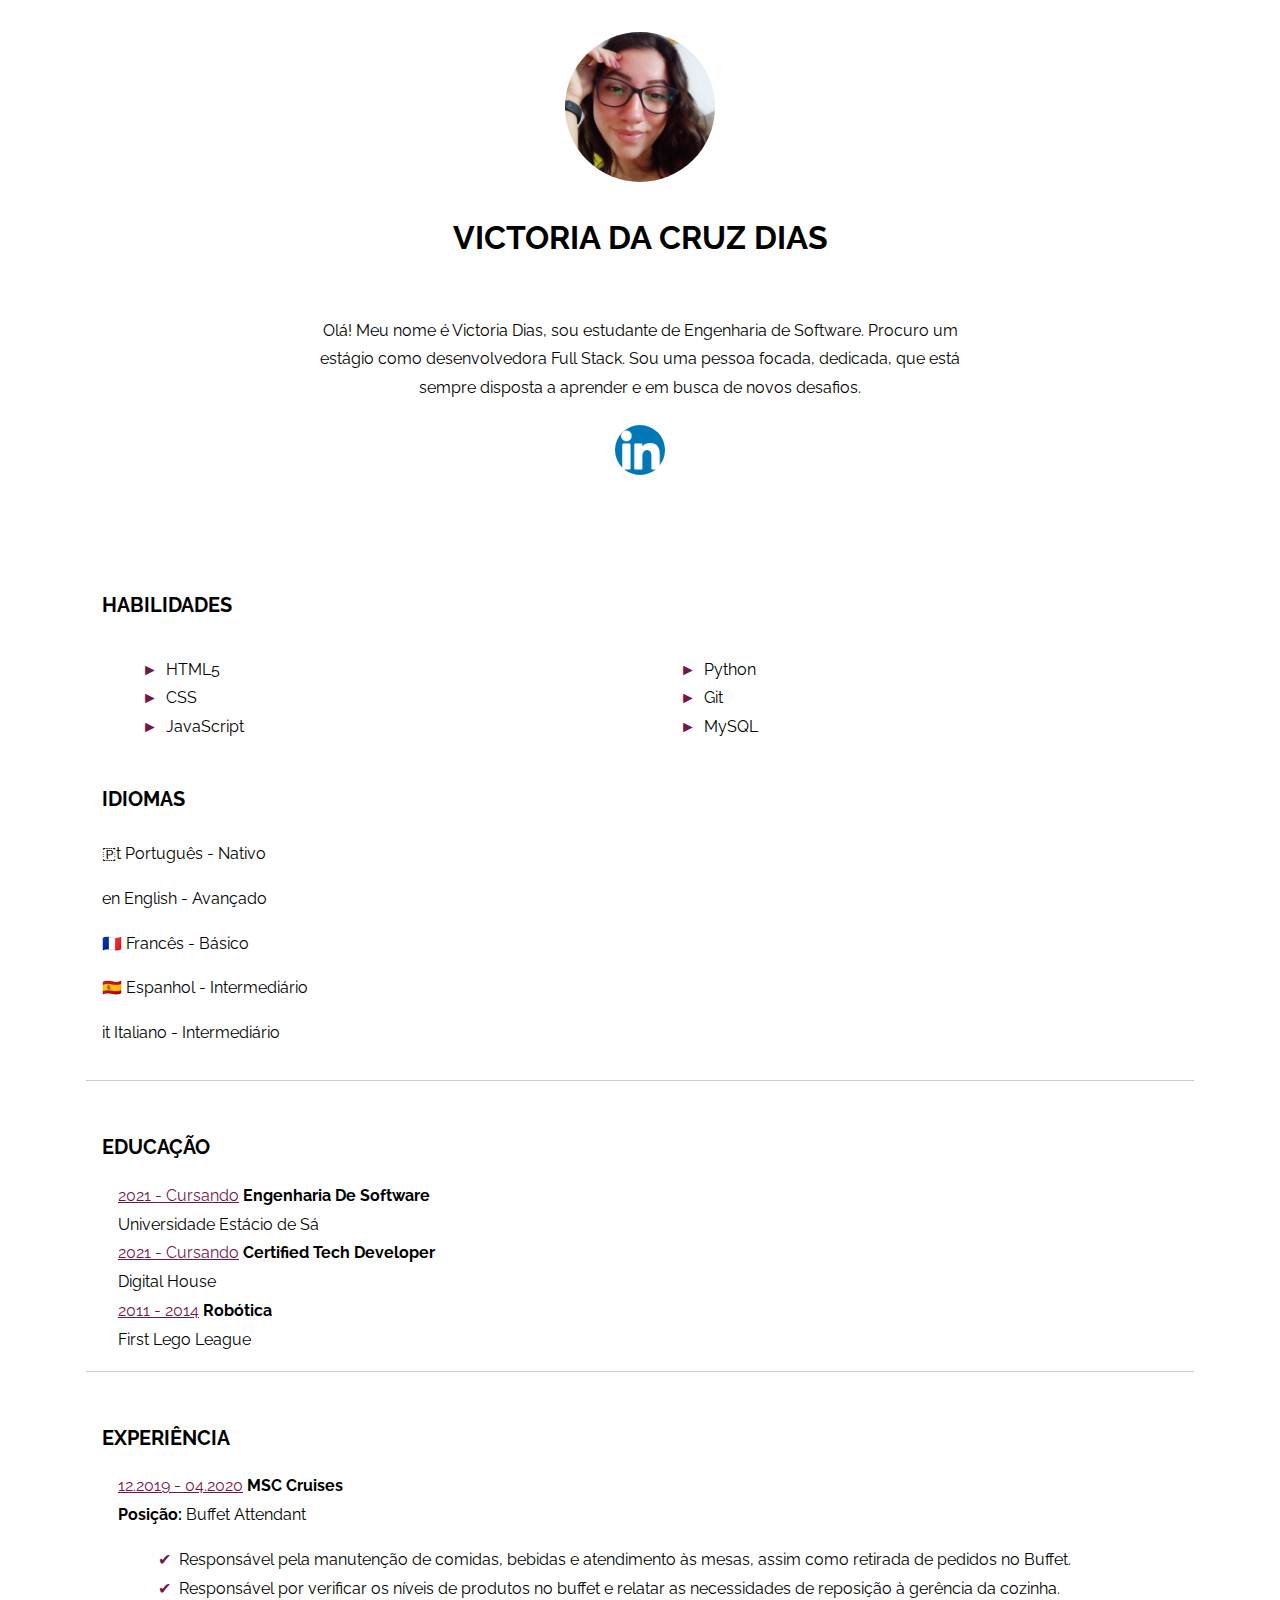
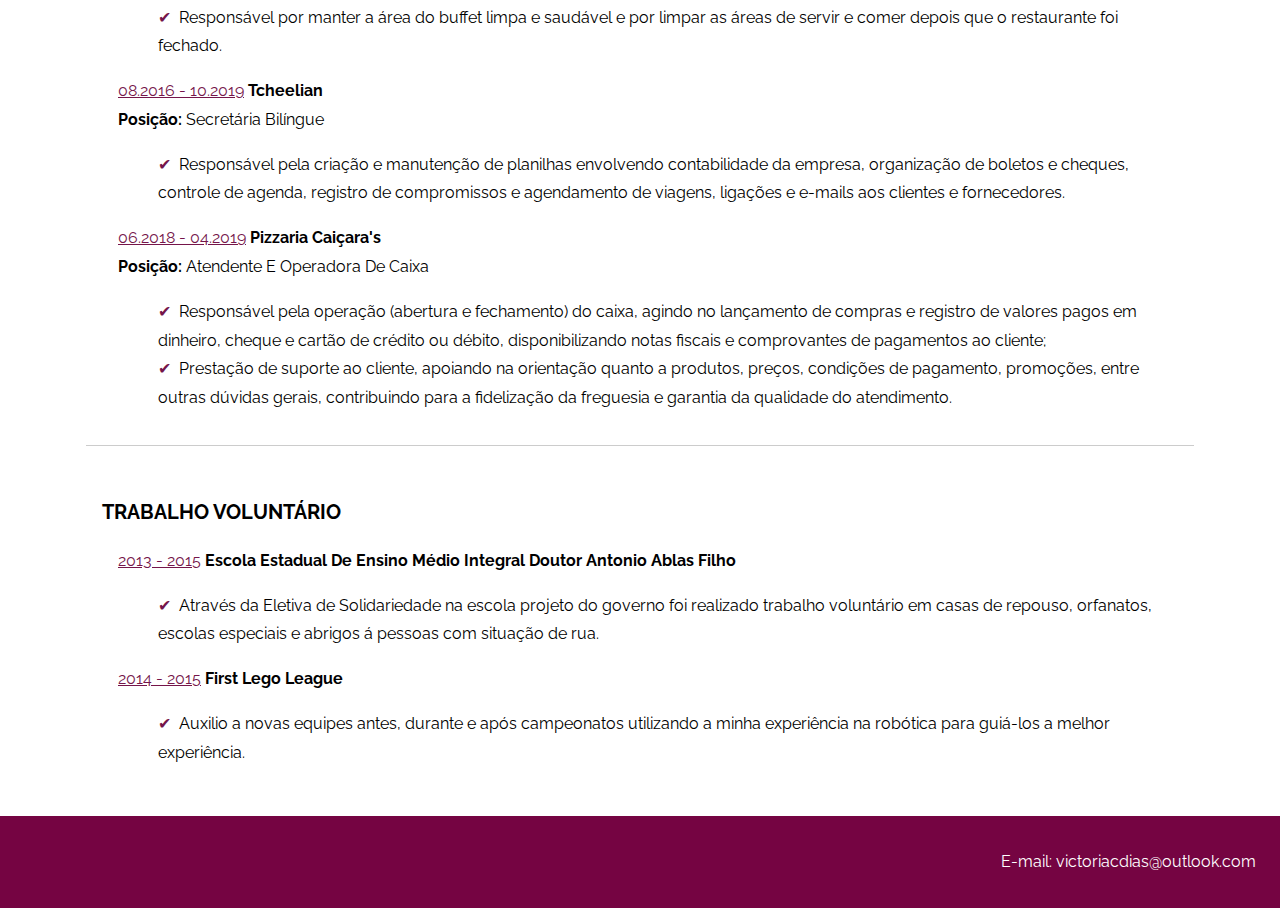
==== index.html @ 68ba6043 "Atualizando" ====
<!DOCTYPE html>
<html>
<head>
  <meta charset="UTF-8">
  <title>CV - Victoria</title>
  <link rel="icon" href="assets/favicon.ico">
  <meta name="viewport" content="width=device-width, initial-scale=1">
  <link rel="stylesheet" href="https://use.fontawesome.com/releases/v5.0.13/css/all.css" integrity="sha384-DNOHZ68U8hZfKXOrtjWvjxusGo9WQnrNx2sqG0tfsghAvtVlRW3tvkXWZh58N9jp" crossorigin="anonymous">
  <link rel="stylesheet" href="style.css">
</head>

<body>
  <header>
    <div>
      <img src="assets/eu.jpg" />
    </div>
    <h1>Victoria da Cruz Dias</h1>
    <section>
      <p>Olá! Meu nome é Victoria Dias, sou estudante de Engenharia de Software. Procuro um estágio como desenvolvedora Full Stack. Sou uma pessoa focada, dedicada, que está sempre disposta a aprender e em busca de novos desafios.</p>
      <a href="https://www.linkedin.com/in/avictoriadias/" target="_blank"><img src="assets/174857.png" class="icone">
      </a>
    </section>
  </header>
  <main>
    <section>
      <h3>Habilidades</h3>
      <div class='skills'>
        <div class='column'>
          <ul>
            <li>HTML5</li>
            <li>CSS</li>
            <li>JavaScript </li>
          </ul>
        </div>
        <div class='column'>
          <ul>
            <li>Python</li>
            <li>Git</li>
            <li>MySQL</li>
          </ul>
        </div>
        <div class='idioma'>
          <h4>IDIOMAS</h4>
          <p>🇵t Português - Nativo</p>
          <p>en English - Avançado</p>
          <p>🇫🇷 Francês - Básico</p>
          <p>🇪🇸 Espanhol - Intermediário</p>
          <p>it Italiano - Intermediário</p>
        </div>
      </div>
    </section>

    <section>
      <h3>Educação</h3>
      <article>
        <div class='school'>
          <span>2021 - cursando</span> <strong>Engenharia de Software</strong>
        </div>
        <div class="descrition">
          Universidade Estácio de Sá
        </div>
      </article>
      <article>
        <div class='school'>
          <span>2021 - cursando</span> <strong>Certified Tech Developer</strong>
        </div>
        <div>
          Digital House
        </div>
      </article>
      <article>
        <div class='school'>
          <span>2011 - 2014</span> <strong>Robótica</strong>
        </div>
        <div>
          First Lego League
        </div>
      </article>
    </section>
    <section>
      <h3>Experiência</h3>
      <article>
        <div class='job-title'>
          <span>12.2019 - 04.2020</span> <strong>MSC Cruises</strong><br> <strong>Posição:</strong> Buffet Attendant
        </div>
        <div>
          <ul class="job-description">
            <li>Responsável pela manutenção de comidas, bebidas e atendimento às mesas, assim como retirada de pedidos no Buffet.</li>
            <li>Responsável por verificar os níveis de produtos no buffet e relatar as necessidades de reposição à gerência da cozinha.</li>
            <li>Responsável por manter a área do buffet limpa e saudável e por limpar as áreas de servir e comer depois que o restaurante foi fechado. </li>
          </ul>
        </div>
      </article>
      <article>
        <div class='job-title'>
          <span>08.2016 - 10.2019</span> <strong>Tcheelian</strong><br> <strong>Posição:</strong> Secretária Bilíngue
        </div>
        <div>
          <ul class="job-description">
            <li>Responsável pela criação e manutenção de planilhas envolvendo contabilidade da empresa, organização de boletos e cheques, controle de agenda, registro de compromissos e agendamento de viagens, ligações e e-mails aos clientes e fornecedores.</li>
          </ul>
        </div>
      </article>
      <article>
        <div class='job-title'>
          <span>06.2018 - 04.2019</span> <strong>Pizzaria Caiçara's</strong><br> <strong>Posição:</strong> Atendente e Operadora de Caixa
        </div>
        <div>
          <ul class="job-description">
            <li>Responsável pela operação (abertura e fechamento) do caixa, agindo no lançamento de compras e registro de valores pagos em dinheiro, cheque e cartão de crédito ou débito, disponibilizando notas fiscais e comprovantes de pagamentos ao cliente;</li>
            <li>Prestação de suporte ao cliente, apoiando na orientação quanto a produtos, preços, condições de pagamento, promoções, entre outras dúvidas gerais, contribuindo para a fidelização da freguesia e garantia da qualidade do atendimento.</li>
          </ul>
        </div>
      </article>
    </section>
    <section>
      <h3>Trabalho Voluntário</h3>
      <article>
        <div class='job-title'>
          <span>2013 - 2015</span> <strong>Escola Estadual de Ensino Médio Integral Doutor Antonio Ablas Filho</strong><br> 
        </div>
        <div>
          <ul class="job-description">
            <li>Através da Eletiva de Solidariedade na escola projeto do governo foi realizado trabalho voluntário em casas de repouso, orfanatos, escolas especiais e abrigos á pessoas com situação de rua.</li>
          </ul>
        </div>
      </article>
      <article>
        <div class='job-title'>
          <span>2014 - 2015</span> <strong>First Lego League</strong><br> 
        </div>
        <div>
          <ul class="job-description">
            <li>Auxilio a novas equipes antes, durante e após campeonatos utilizando a minha experiência na robótica para guiá-los a melhor experiência.</li>
          </ul>
        </div>
      </article>
    </section>
  </main>
  <footer>
    <p>E-mail: victoriacdias@outlook.com</p>
  </footer>
</body>
</html>
---- style.css ----
@import url('https://fonts.googleapis.com/css?family=Raleway');

body {
  margin: 0;
  font-family: 'Raleway';
  font-size: 16px;
  line-height: 1.8em;
}

a {
  color: #75154a;
  text-decoration: none;
}

a:hover {
  opacity: 0.5;
}

article {
  padding:0 1em;
}

section{
  margin: 1em;
  padding: 1em;
  color: black;
}

header, main, footer {
  margin: 0 auto;
}

header {
  padding: 2em;
  text-align: center;
  background-image: url('./img/bg.jpg');
  background-size: cover;
  background-position: fixed;
  color: white;
}

header section {
  margin: 0 auto;
  max-width: 640px;
}

header img {
  border-radius: 50%;
  max-width: 150px;
}

h1 {
  text-transform: uppercase;
  margin: 1em 0;
  color: black;
}

h3 {
  text-transform: uppercase;
}

h3, h4 {
  font-weight: bold;
  font-size: 20px;
}

main {
  max-width: 1140px;
}

main section:not(:last-child) {
  border-bottom: 1px solid #ccc;
}

.icone {
  border: 1px solid white;
  font-size: 1.5em;
  width: 50px;
  height: 50px;
  line-height: 10px;
  margin: 5px;
  text-align: center;
}

a .fab {
  color: white;
}

.course, .skills {
  display: -ms-flexbox;
  display: flex;
  -ms-flex-wrap: wrap;
  flex-wrap: wrap;
}

.course .title {
  color: #75154a;
  -ms-flex: 0 0 33.3%;
  flex: 0 0 33.3%;
  max-width: 33%;
}

.course .descrition {
  -ms-flex: 0 0 66.6%;
  flex: 0 0 66.6%;
  max-width: 66.6%;
}

.course .descrition p {
  padding-left: 1em;
}

.skills .column {
  -ms-flex: 0 0 50%%;
  flex: 0 0 50%;
  max-width: 50%;
}

.skills .column ul, ul.job-description {
  list-style-type: none;
}

.skills .column ul > li:before {
  content: "►";
  padding-right: 0.5em;
  color: #75154a;
}

.school, .job-title {
  text-transform: capitalize;
}

.school span, .job-title span {
  color: #75154a;
  text-decoration: underline;
}

ul.job-description li:before{
  content: "✔";
  padding-right: 0.5em;
  color: #75154a;
}

footer {
 padding: 1em 1.5em;
 background: #750442;
 color: white;
 text-align: right;
}

@media only screen and (max-width: 768px) {
  .course {
    display: block;
  }

  .course .title, .course .descrition {
    max-width: 100%;
  }
}

@media only screen and (max-width: 576px) {
  .skills {
    display: block;
  }

  .skills .column {
    max-width: 100%;
  }

  footer {
    text-align: center;
  }
}
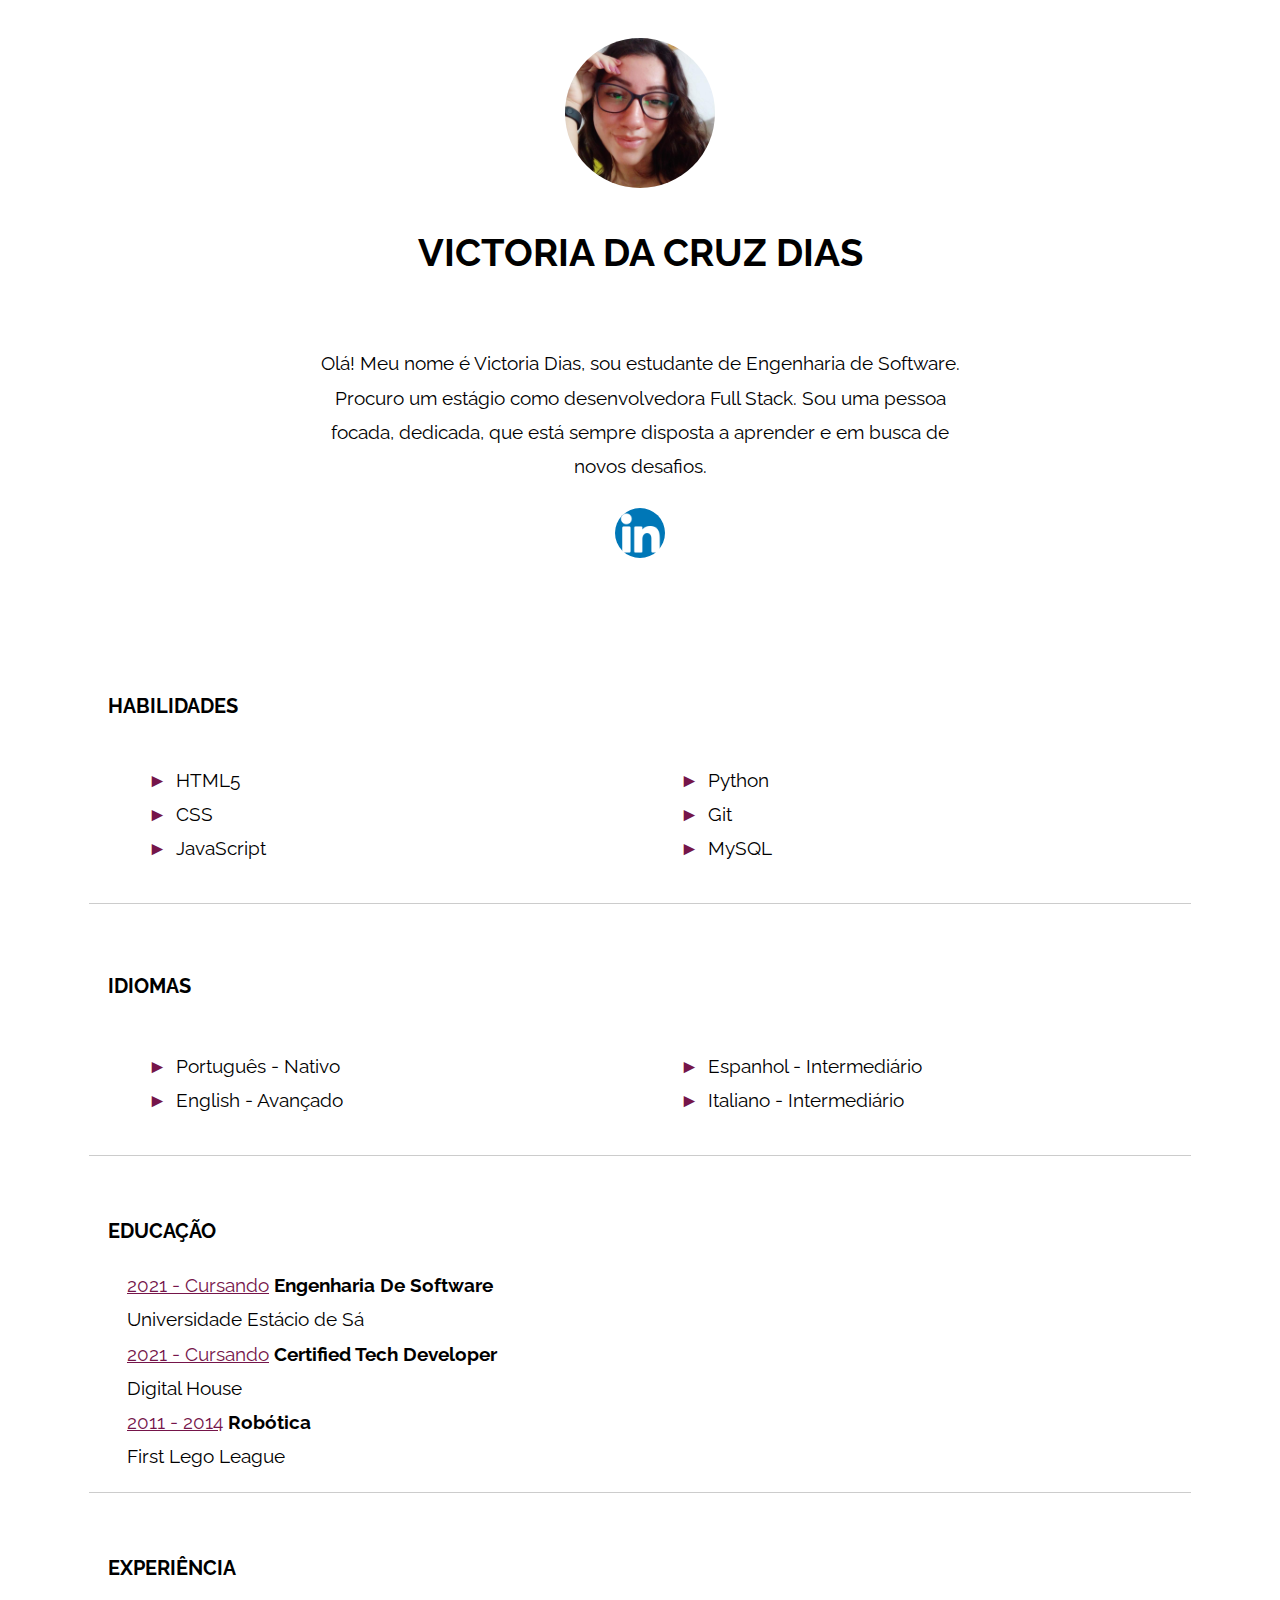
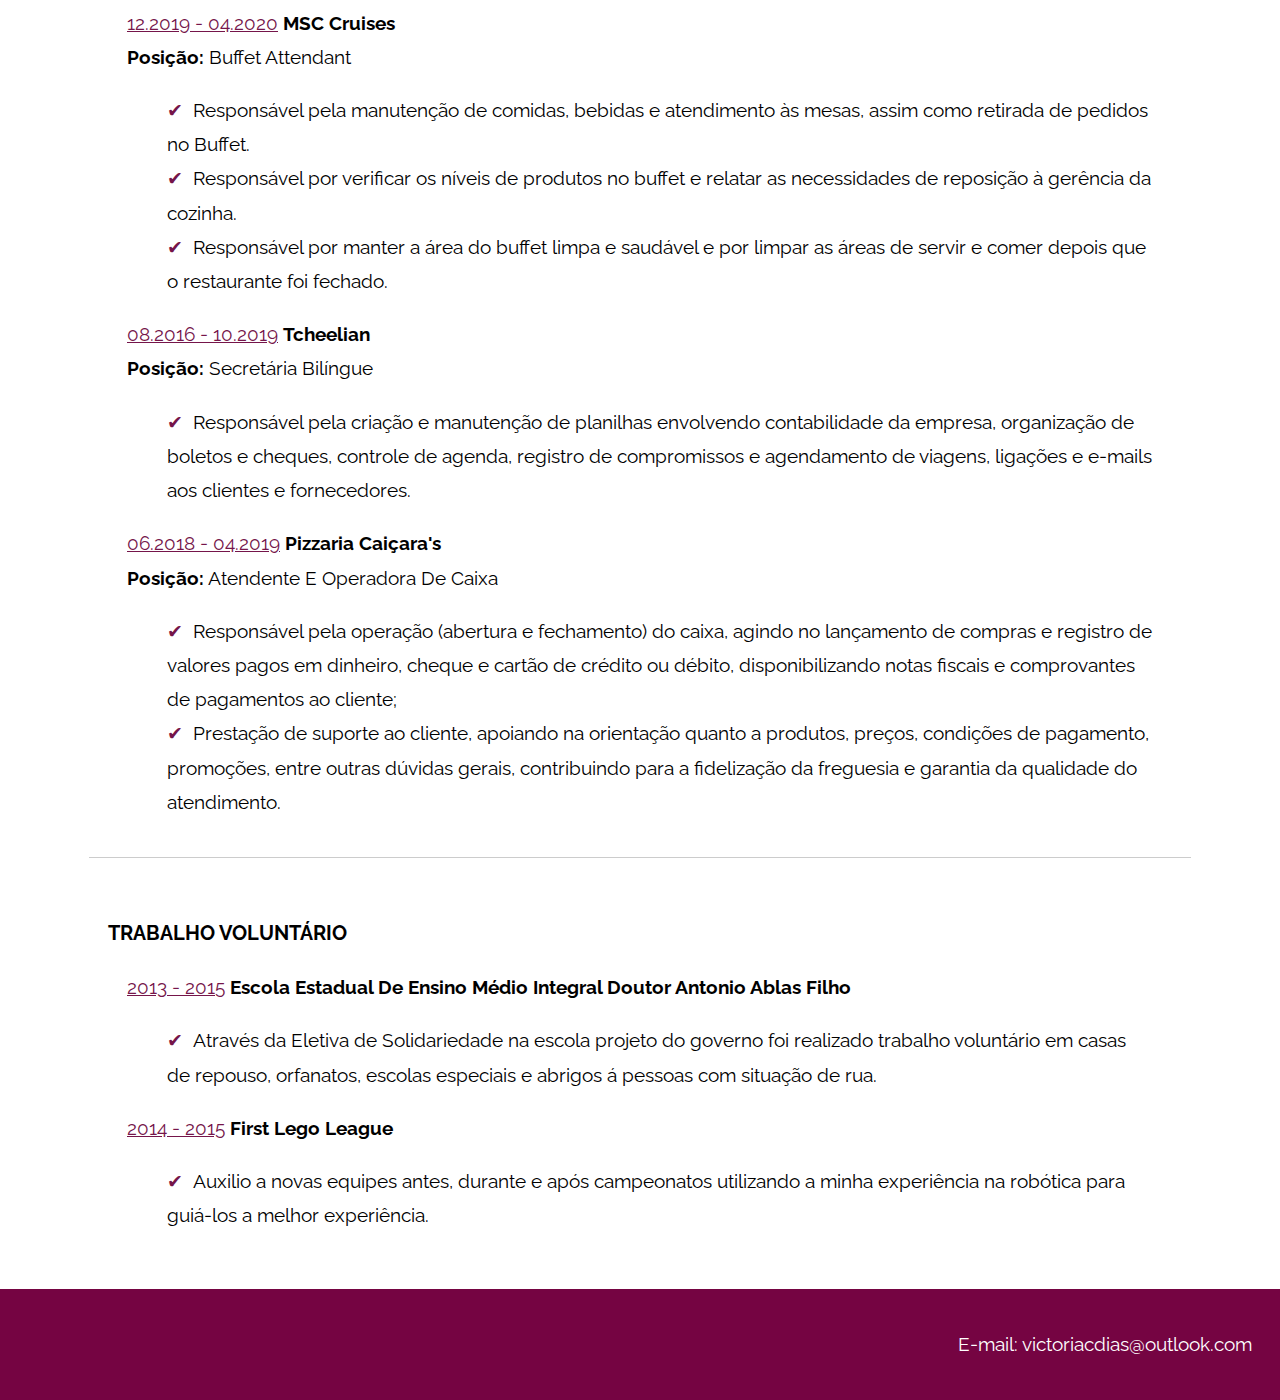
==== commit c6932177: "Updates" ====
--- a/index.html
+++ b/index.html
@@ -39,15 +39,23 @@
             <li>MySQL</li>
           </ul>
         </div>
-        <div class='idioma'>
+      </section>
+        <section>
           <h4>IDIOMAS</h4>
-          <p>🇵t Português - Nativo</p>
-          <p>en English - Avançado</p>
-          <p>🇫🇷 Francês - Básico</p>
-          <p>🇪🇸 Espanhol - Intermediário</p>
-          <p>it Italiano - Intermediário</p>
+          <div class='skills'>
+            <div class='column'>
+              <ul>
+                <li>Português - Nativo</li>
+                <li>English - Avançado</li>
+              </ul>
+            </div>
+            <div class='column'>
+              <ul>
+                <li>Espanhol - Intermediário</li>
+                <li>Italiano - Intermediário</li>
+              </ul>
+            </div>
         </div>
-      </div>
     </section>
 
     <section>
--- a/style.css
+++ b/style.css
@@ -3,9 +3,10 @@
 body {
   margin: 0;
   font-family: 'Raleway';
-  font-size: 16px;
+  font-size: 19px;
   line-height: 1.8em;
 }
+
 
 a {
   color: #75154a;
@@ -170,4 +171,4 @@
   footer {
     text-align: center;
   }
-}+}
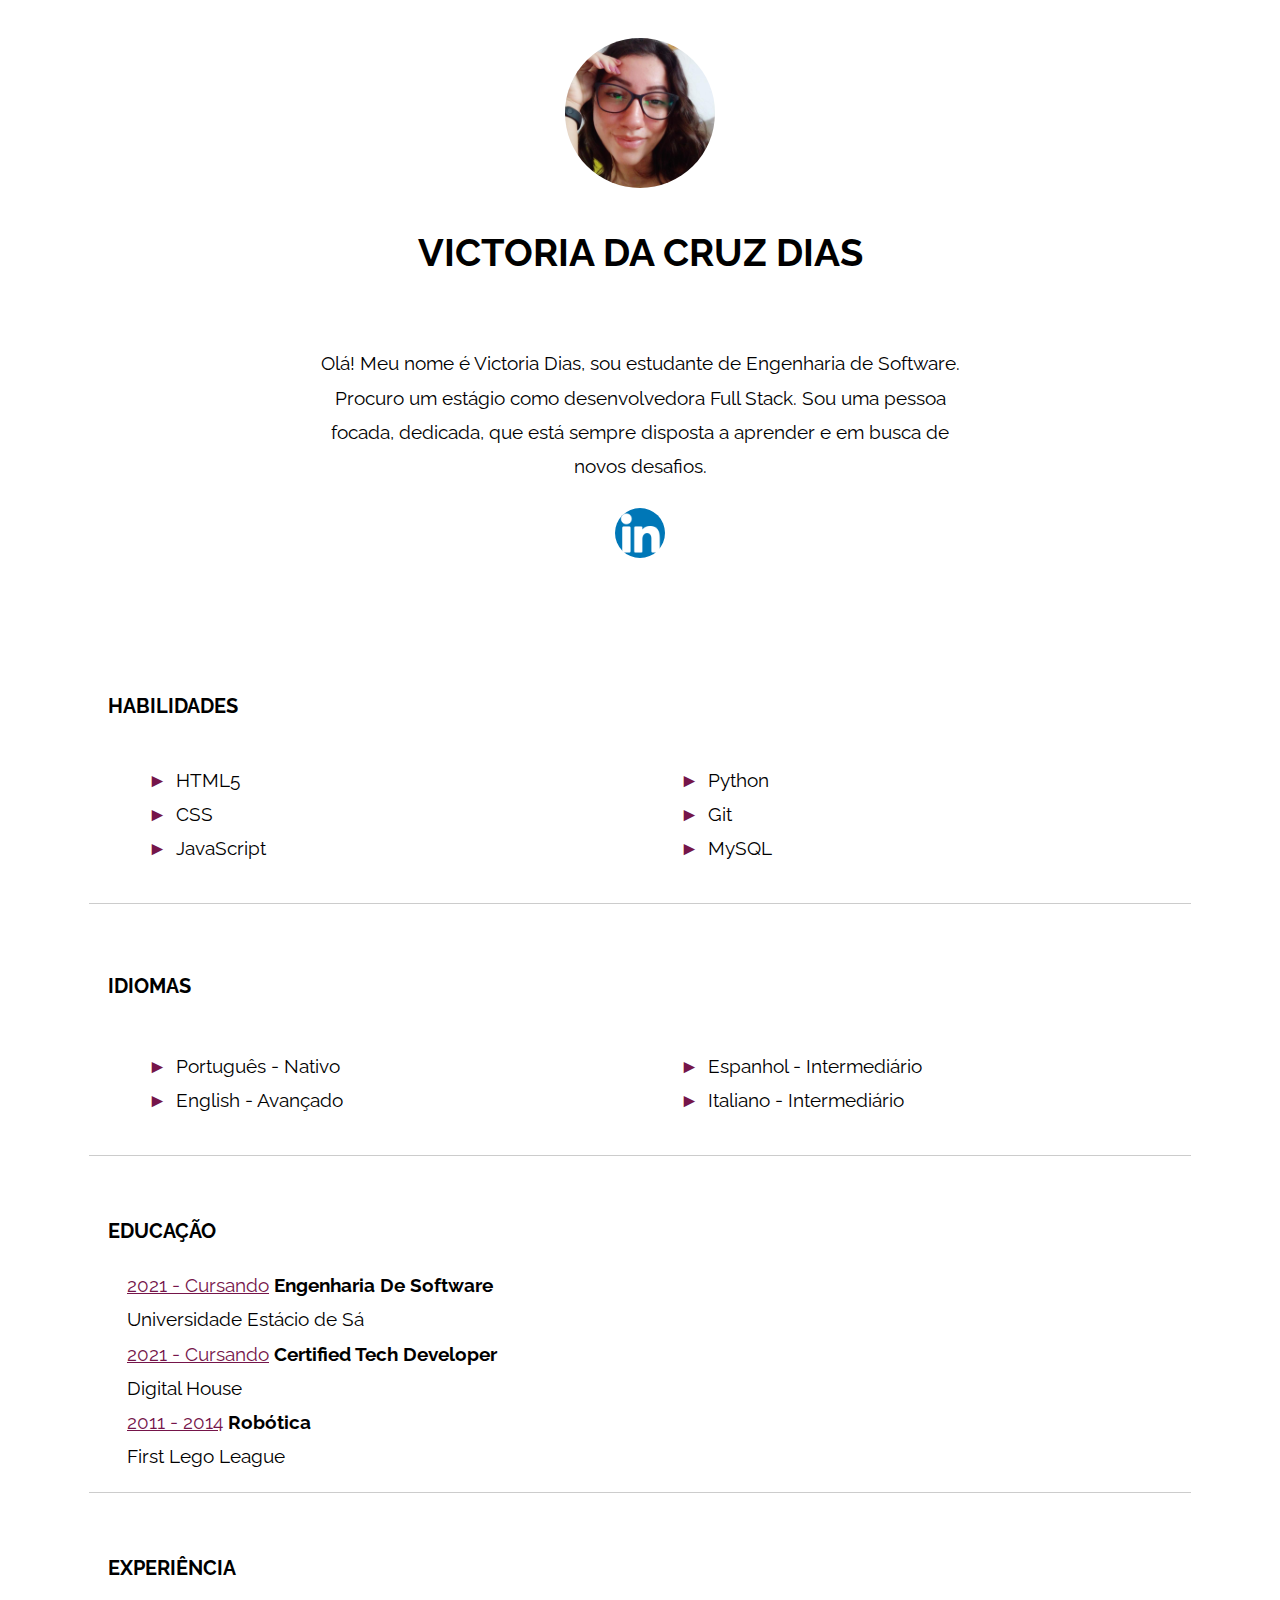
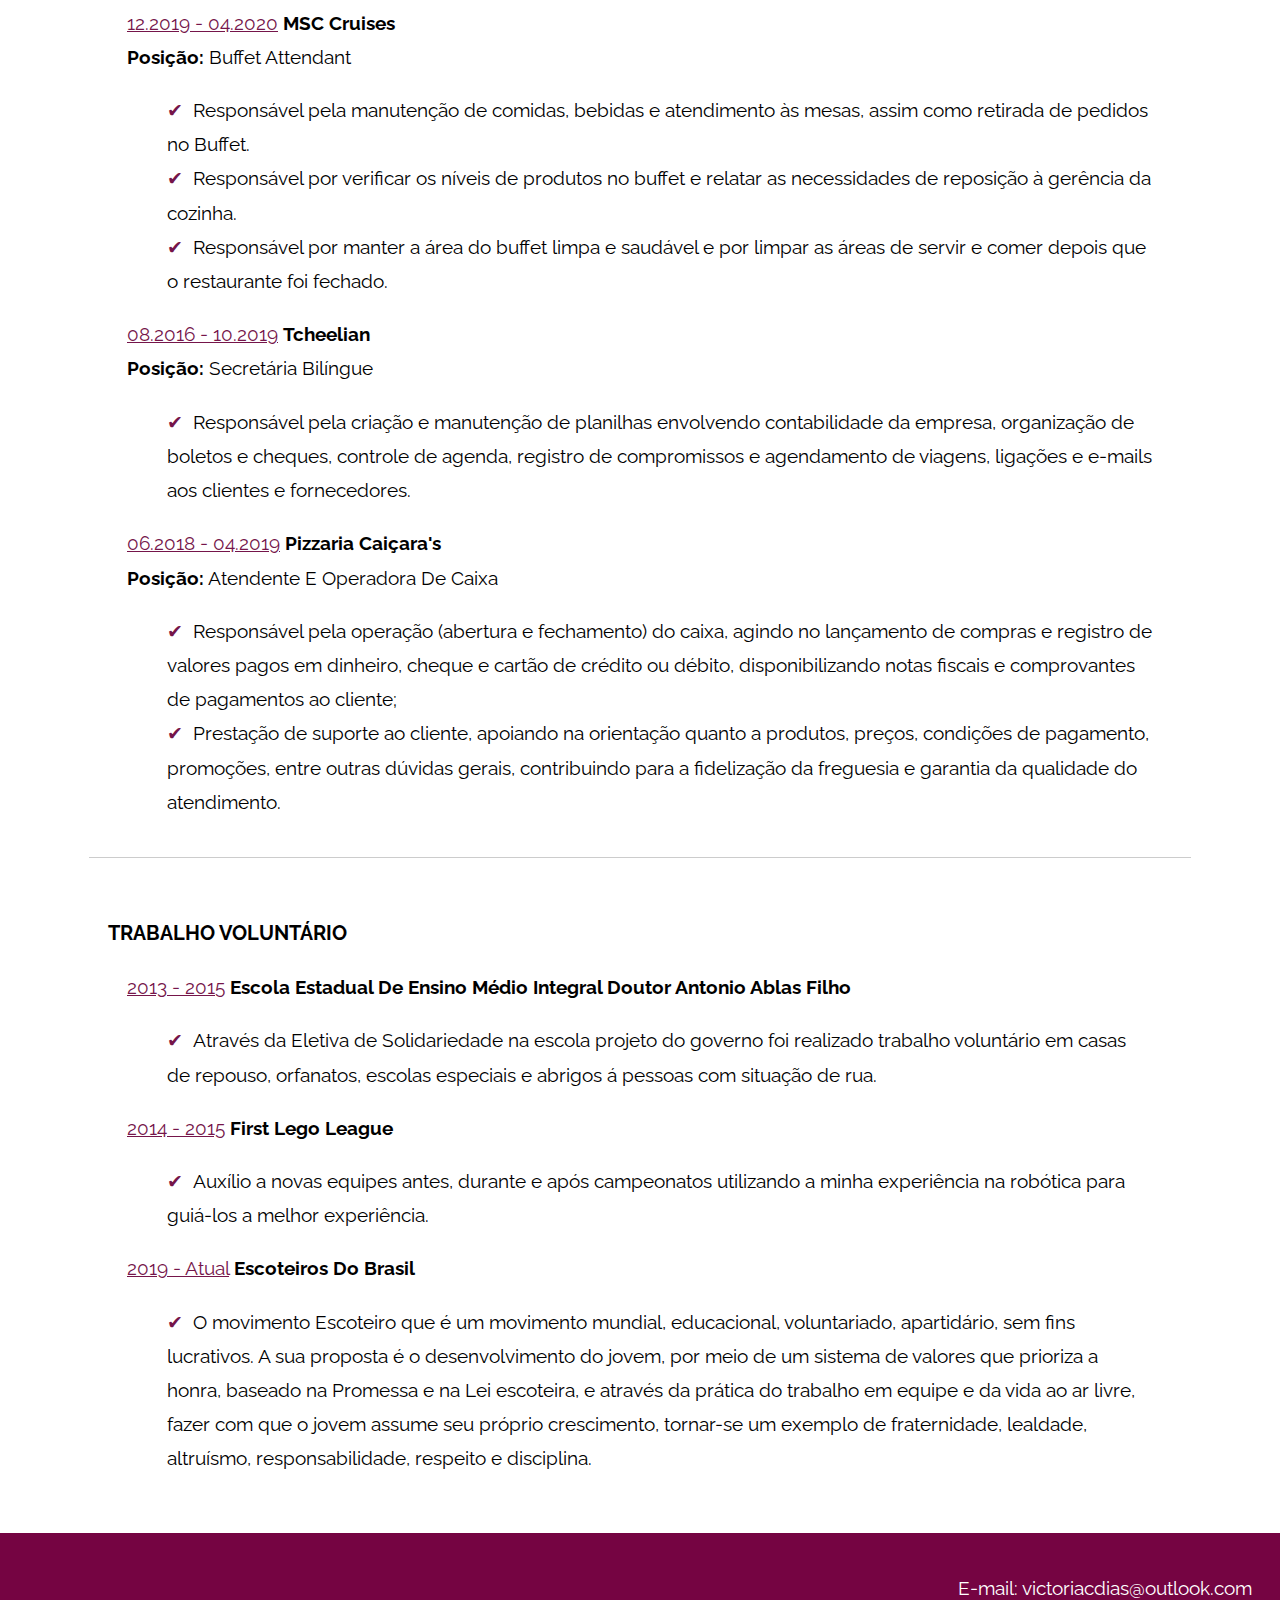
==== commit f4d533f3: "Updatesss" ====
--- a/index.html
+++ b/index.html
@@ -139,7 +139,17 @@
         </div>
         <div>
           <ul class="job-description">
-            <li>Auxilio a novas equipes antes, durante e após campeonatos utilizando a minha experiência na robótica para guiá-los a melhor experiência.</li>
+            <li>Auxílio a novas equipes antes, durante e após campeonatos utilizando a minha experiência na robótica para guiá-los a melhor experiência.</li>
+          </ul>
+        </div>
+      </article>
+      <article>
+        <div class='job-title'>
+          <span>2019 - atual</span> <strong>Escoteiros do Brasil</strong><br> 
+        </div>
+        <div>
+          <ul class="job-description">
+            <li>O movimento Escoteiro que é um movimento mundial, educacional, voluntariado, apartidário, sem fins lucrativos. A sua proposta é o desenvolvimento do jovem, por meio de um sistema de valores que prioriza a honra, baseado na Promessa e na Lei escoteira, e através da prática do trabalho em equipe e da vida ao ar livre, fazer com que o jovem assume seu próprio crescimento, tornar-se um exemplo de fraternidade, lealdade, altruísmo, responsabilidade, respeito e disciplina.</li>
           </ul>
         </div>
       </article>
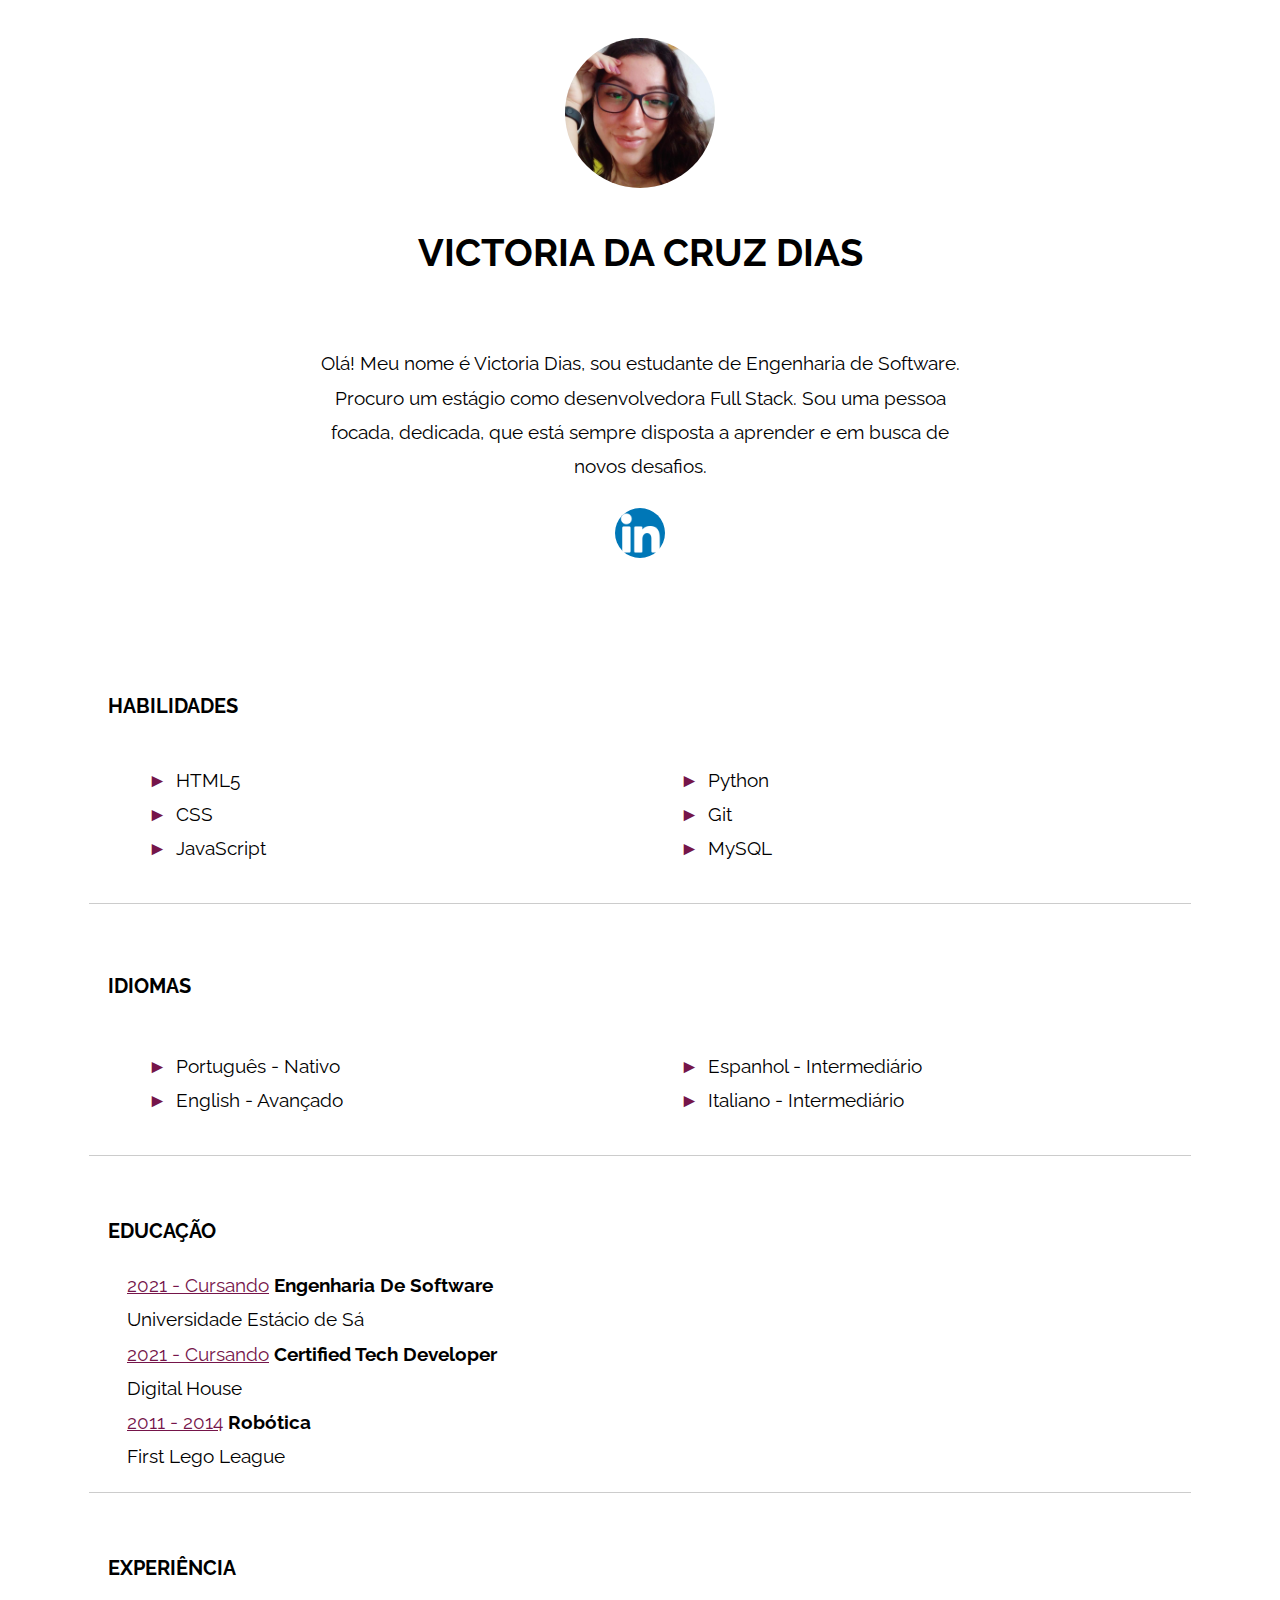
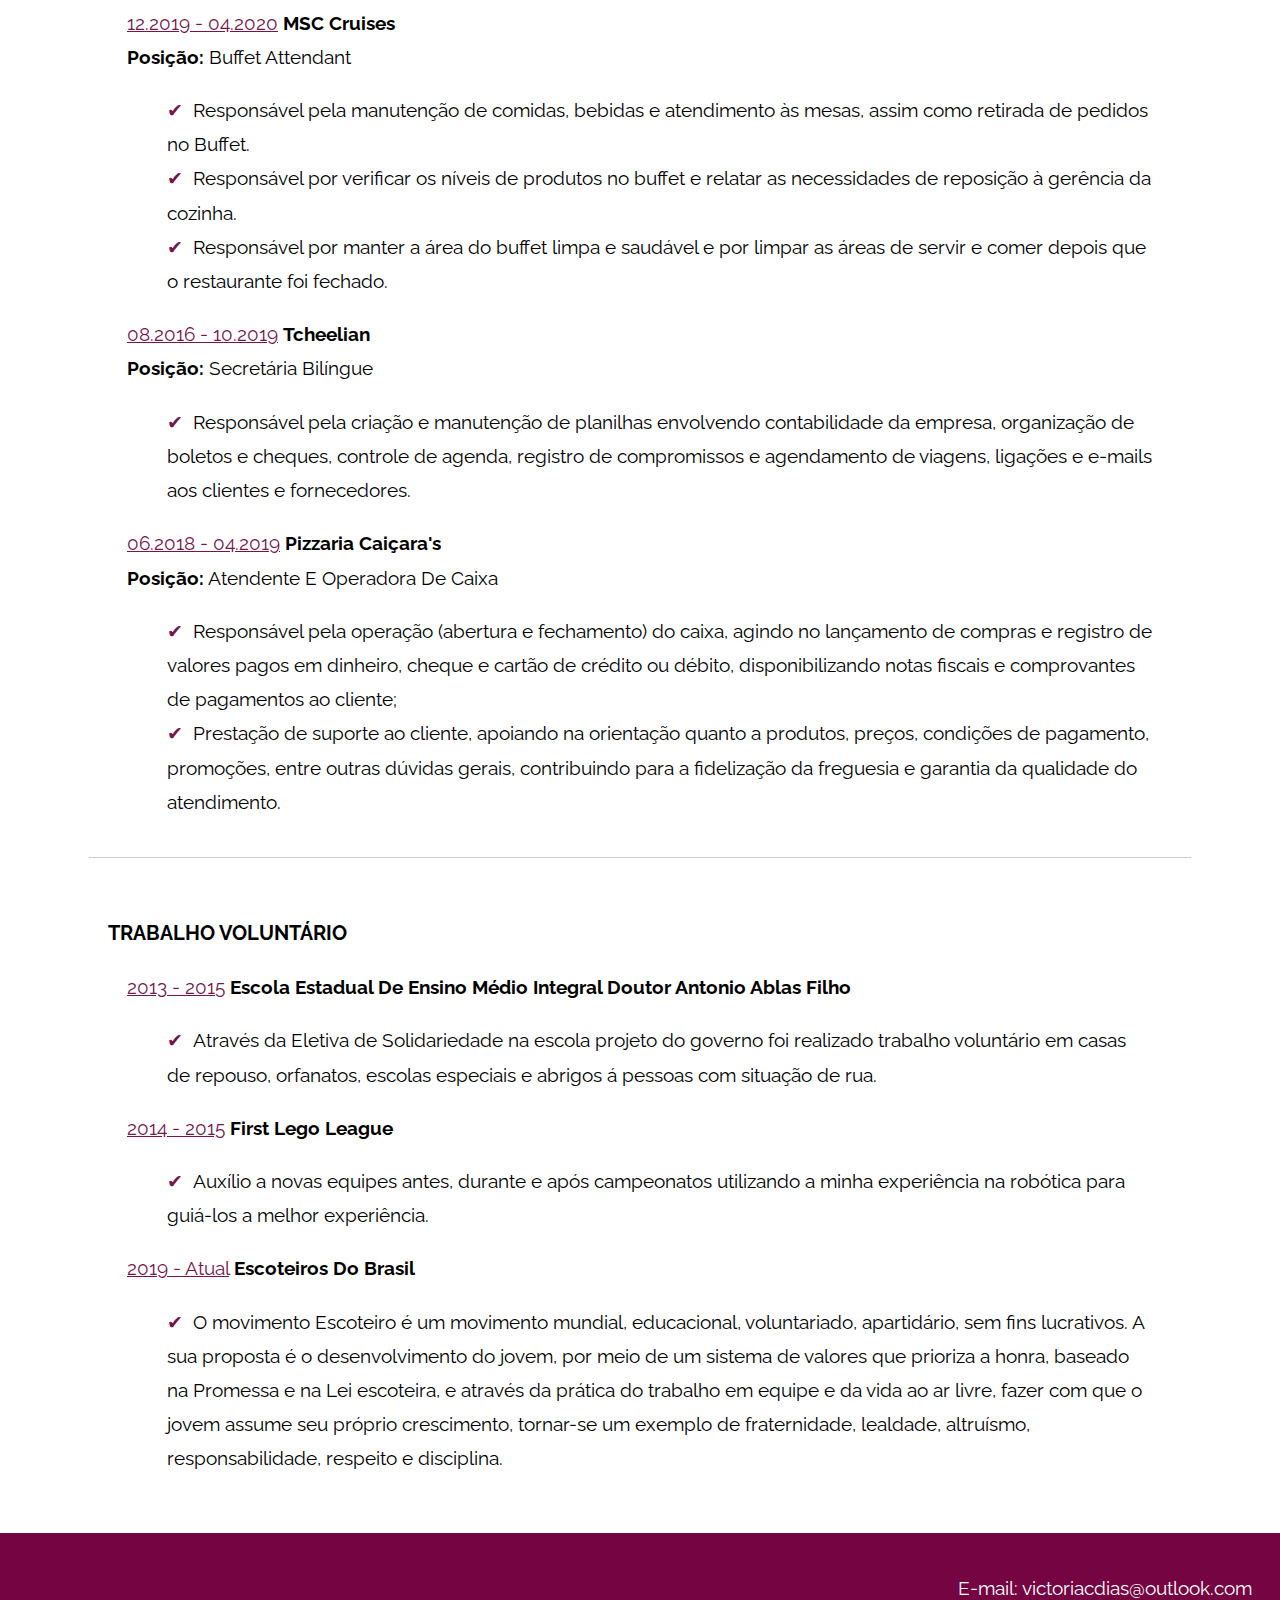
==== commit 84e780cd: "Prov" ====
--- a/index.html
+++ b/index.html
@@ -149,7 +149,7 @@
         </div>
         <div>
           <ul class="job-description">
-            <li>O movimento Escoteiro que é um movimento mundial, educacional, voluntariado, apartidário, sem fins lucrativos. A sua proposta é o desenvolvimento do jovem, por meio de um sistema de valores que prioriza a honra, baseado na Promessa e na Lei escoteira, e através da prática do trabalho em equipe e da vida ao ar livre, fazer com que o jovem assume seu próprio crescimento, tornar-se um exemplo de fraternidade, lealdade, altruísmo, responsabilidade, respeito e disciplina.</li>
+            <li>O movimento Escoteiro é um movimento mundial, educacional, voluntariado, apartidário, sem fins lucrativos. A sua proposta é o desenvolvimento do jovem, por meio de um sistema de valores que prioriza a honra, baseado na Promessa e na Lei escoteira, e através da prática do trabalho em equipe e da vida ao ar livre, fazer com que o jovem assume seu próprio crescimento, tornar-se um exemplo de fraternidade, lealdade, altruísmo, responsabilidade, respeito e disciplina.</li>
           </ul>
         </div>
       </article>
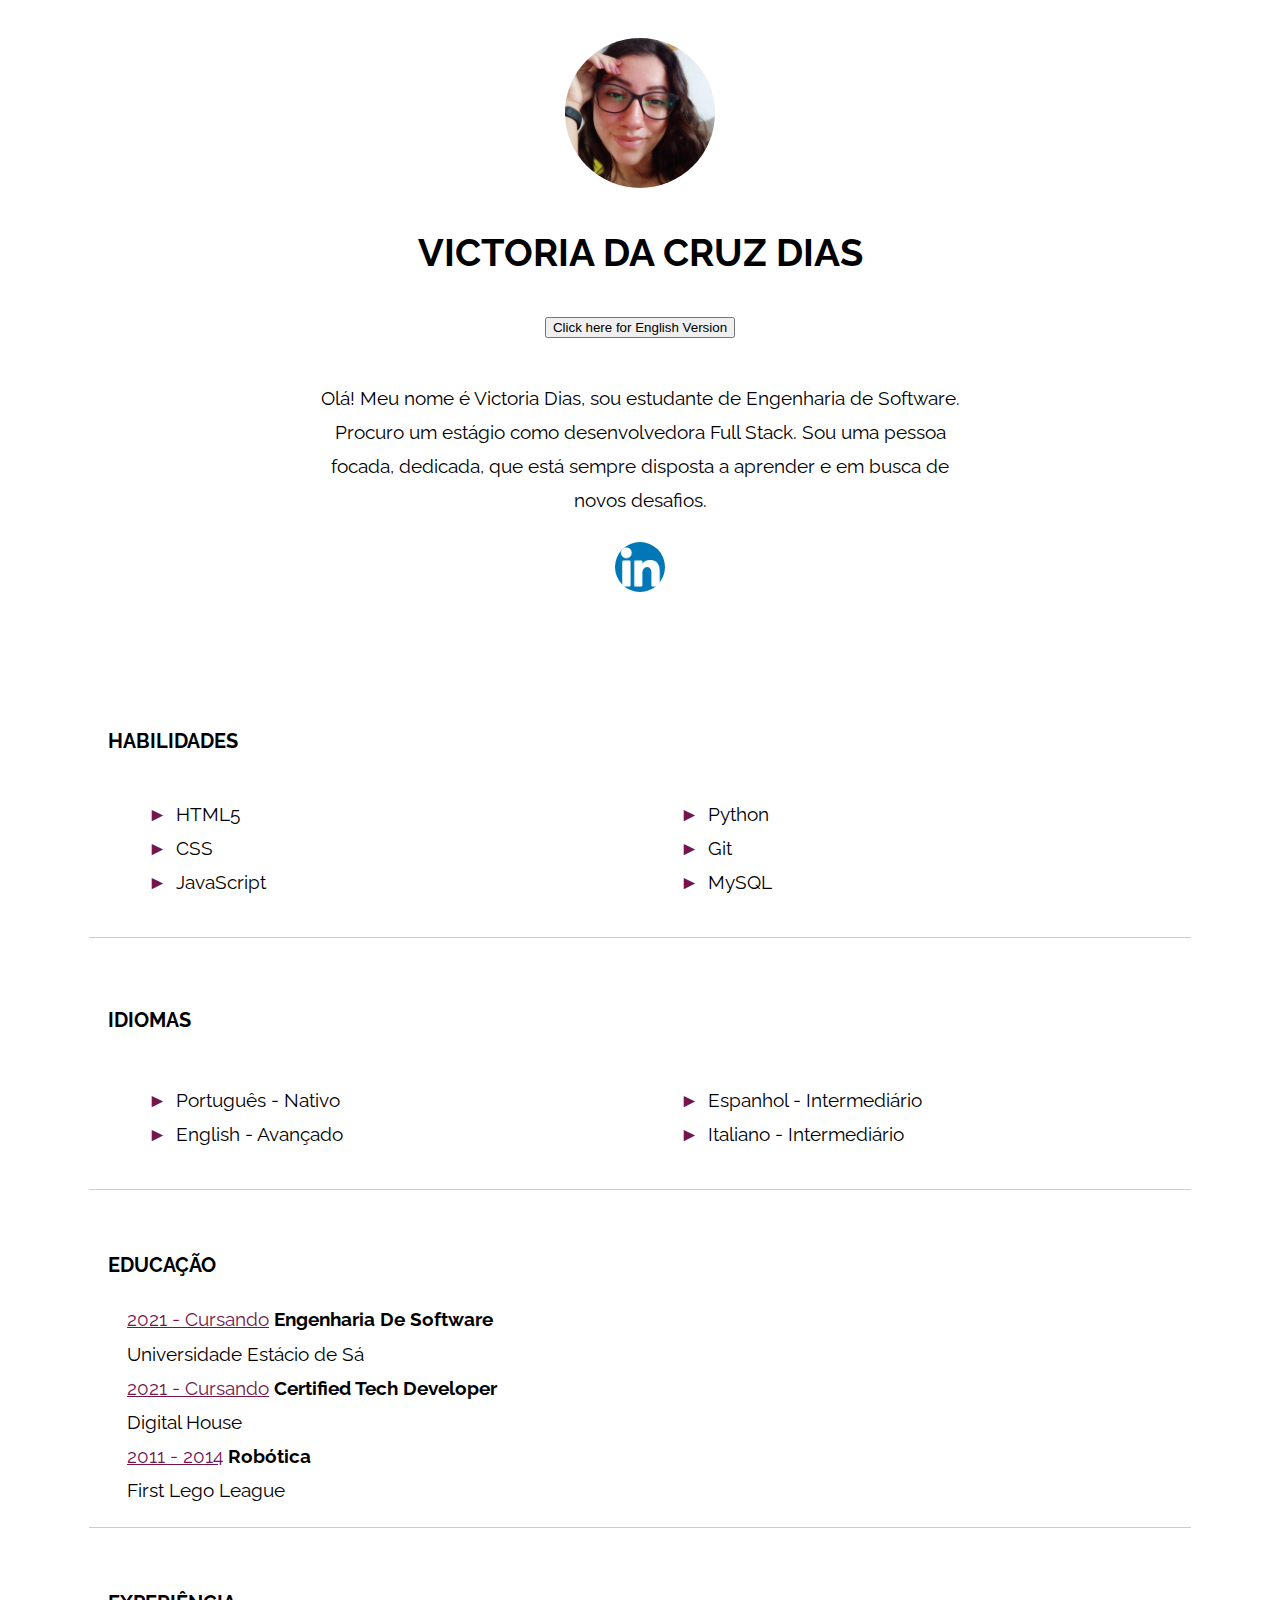
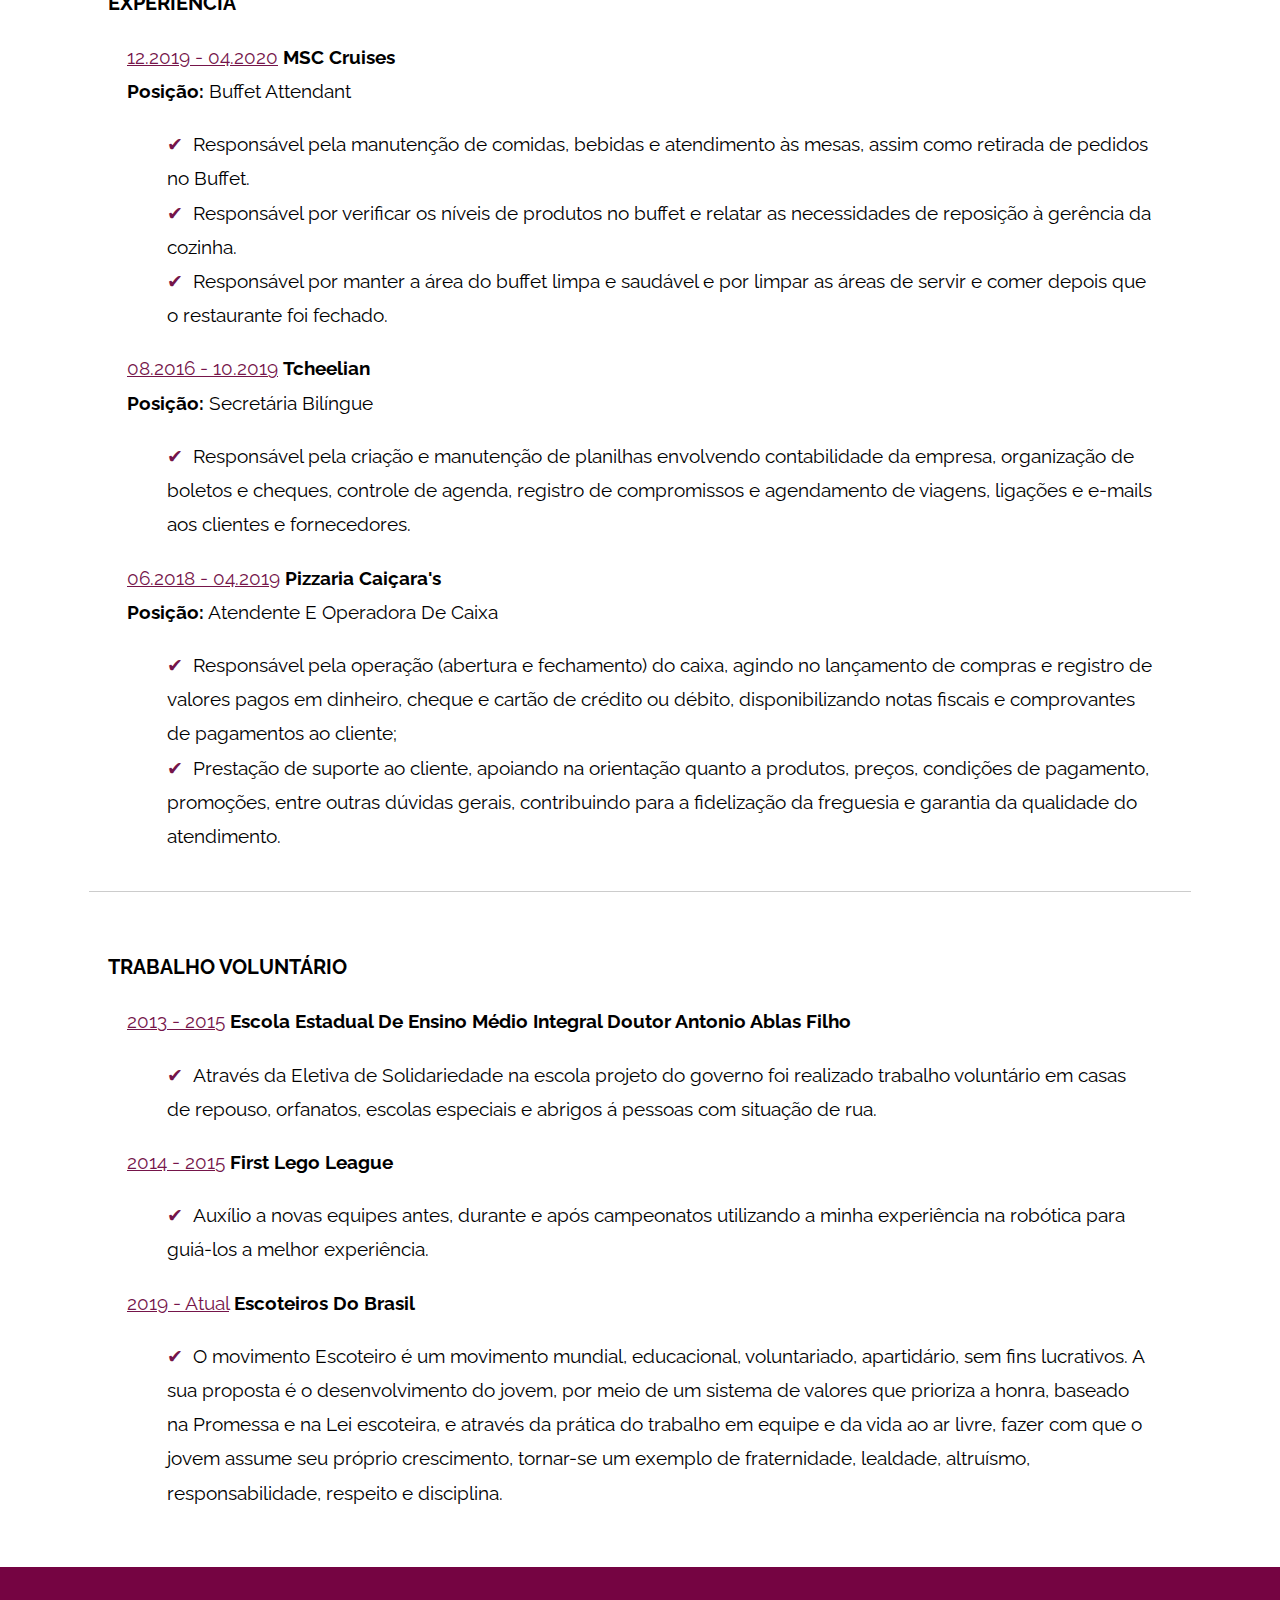
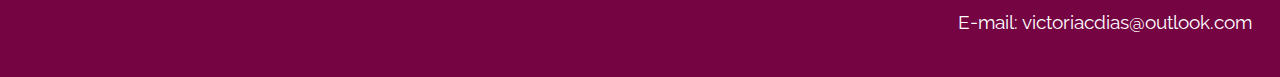
==== commit 7d46dacd: "Adicionando Versão Inglês" ====
--- a/index.html
+++ b/index.html
@@ -4,6 +4,8 @@
   <meta charset="UTF-8">
   <title>CV - Victoria</title>
   <link rel="icon" href="assets/favicon.ico">
+  <meta name="author" content="Victoria da Cruz Dias"/>
+  <meta http-equiv="content-language" content="pt-br, en-US"/>
   <meta name="viewport" content="width=device-width, initial-scale=1">
   <link rel="stylesheet" href="https://use.fontawesome.com/releases/v5.0.13/css/all.css" integrity="sha384-DNOHZ68U8hZfKXOrtjWvjxusGo9WQnrNx2sqG0tfsghAvtVlRW3tvkXWZh58N9jp" crossorigin="anonymous">
   <link rel="stylesheet" href="style.css">
@@ -14,7 +16,12 @@
     <div>
       <img src="assets/eu.jpg" />
     </div>
-    <h1>Victoria da Cruz Dias</h1>
+       <h1>Victoria da Cruz Dias</h1>
+    <form>
+        <a href="english.html">
+          <input type="button" value="Click here for English Version" class="botao">
+        </a>
+    </form>
     <section>
       <p>Olá! Meu nome é Victoria Dias, sou estudante de Engenharia de Software. Procuro um estágio como desenvolvedora Full Stack. Sou uma pessoa focada, dedicada, que está sempre disposta a aprender e em busca de novos desafios.</p>
       <a href="https://www.linkedin.com/in/avictoriadias/" target="_blank"><img src="assets/174857.png" class="icone">
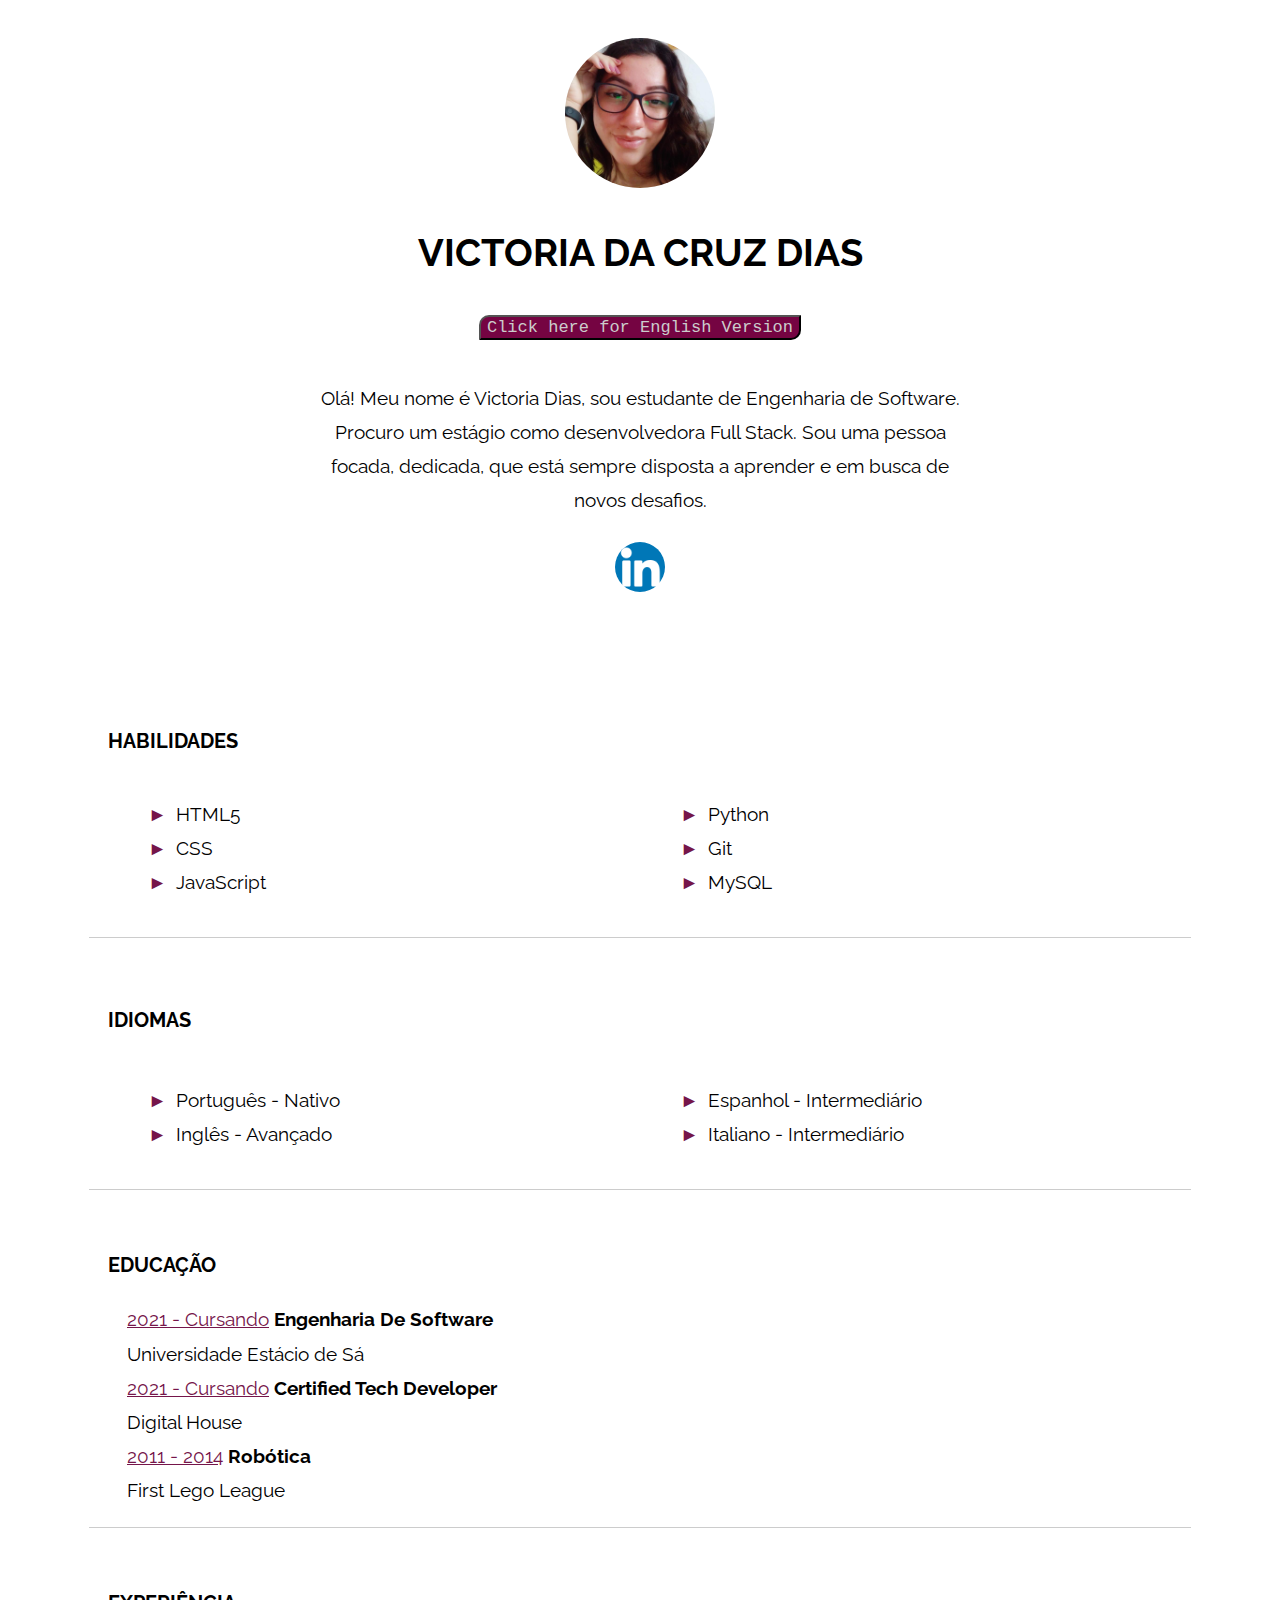
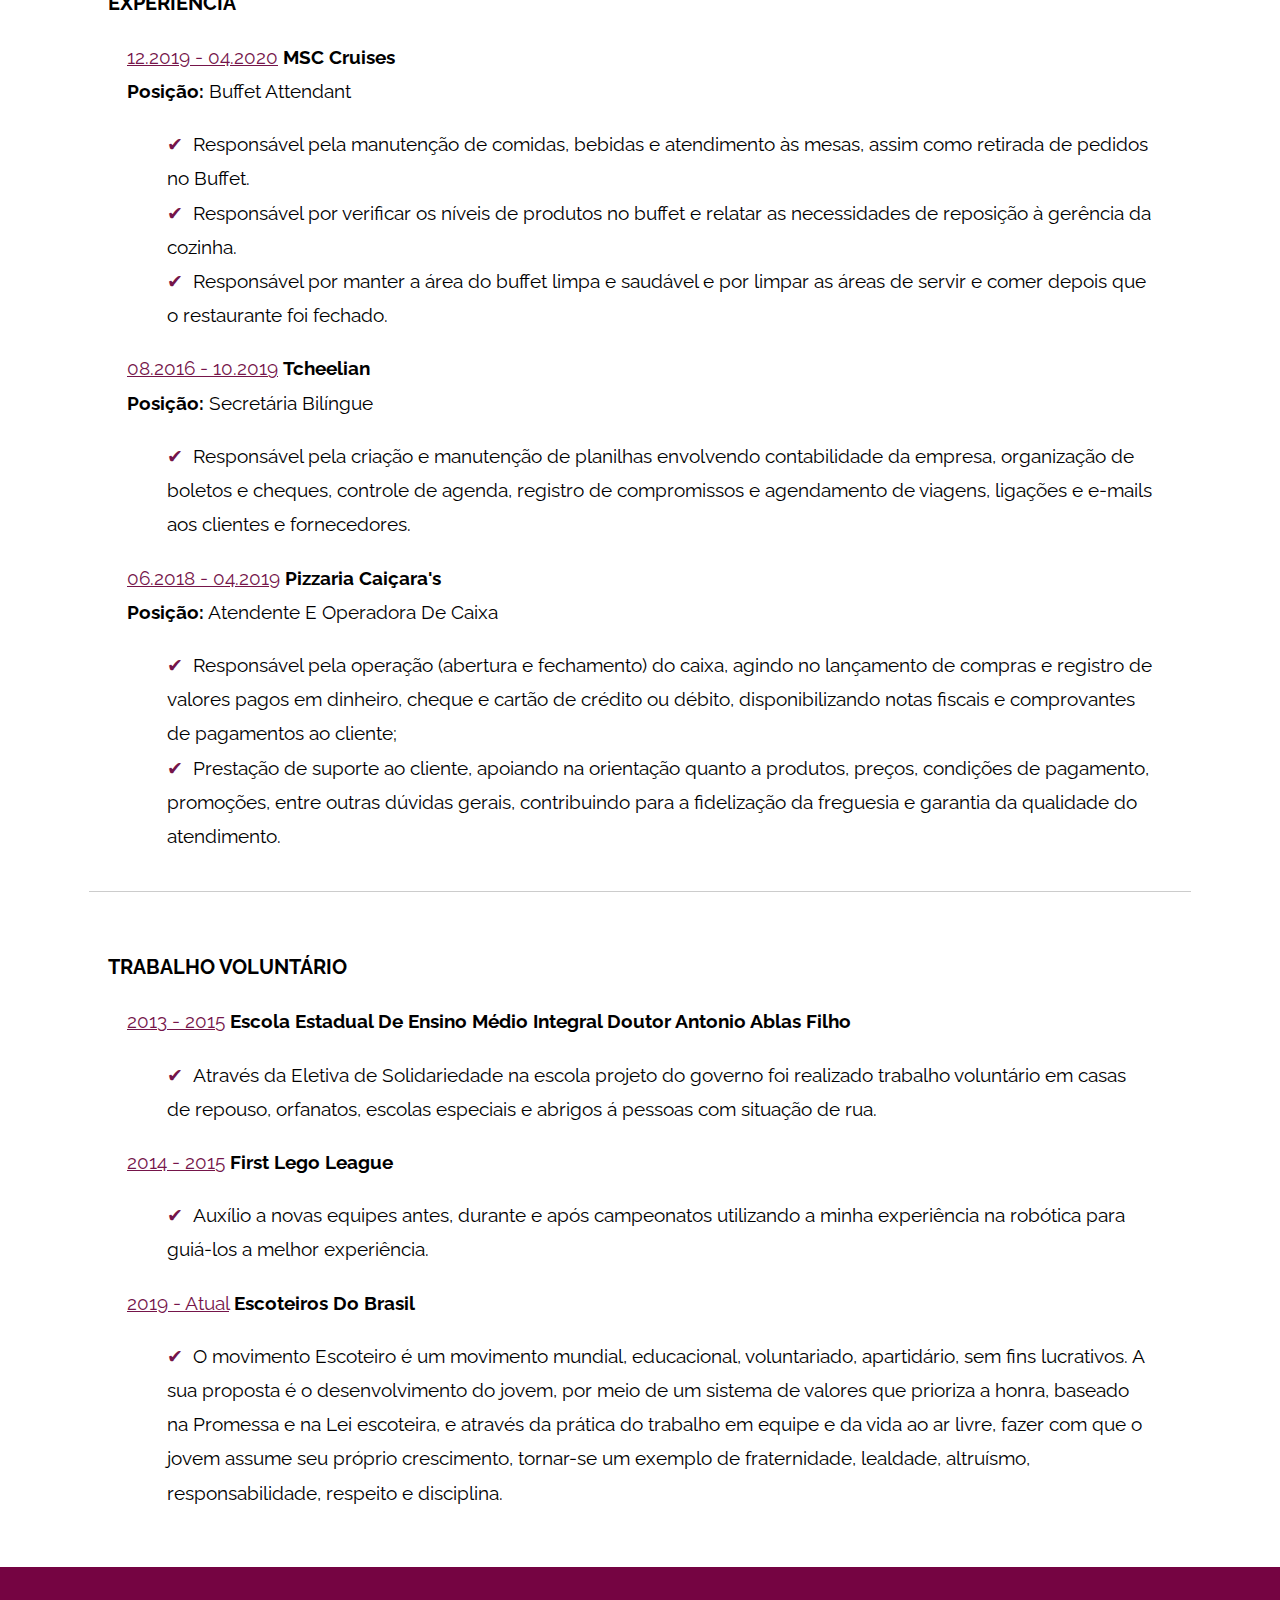
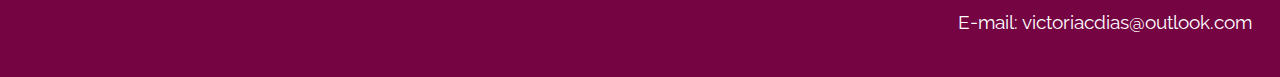
==== commit 754ef8f8: "Correção" ====
--- a/index.html
+++ b/index.html
@@ -53,7 +53,7 @@
             <div class='column'>
               <ul>
                 <li>Português - Nativo</li>
-                <li>English - Avançado</li>
+                <li>Inglês - Avançado</li>
               </ul>
             </div>
             <div class='column'>
--- a/style.css
+++ b/style.css
@@ -7,6 +7,13 @@
   line-height: 1.8em;
 }
 
+.botao {
+  background-color: #750442;
+  color: #ccc;
+  border-radius: 10px 0;
+  font-size: 17px;
+  font-family: 'Courier New', Courier, monospace;
+}
 
 a {
   color: #75154a;
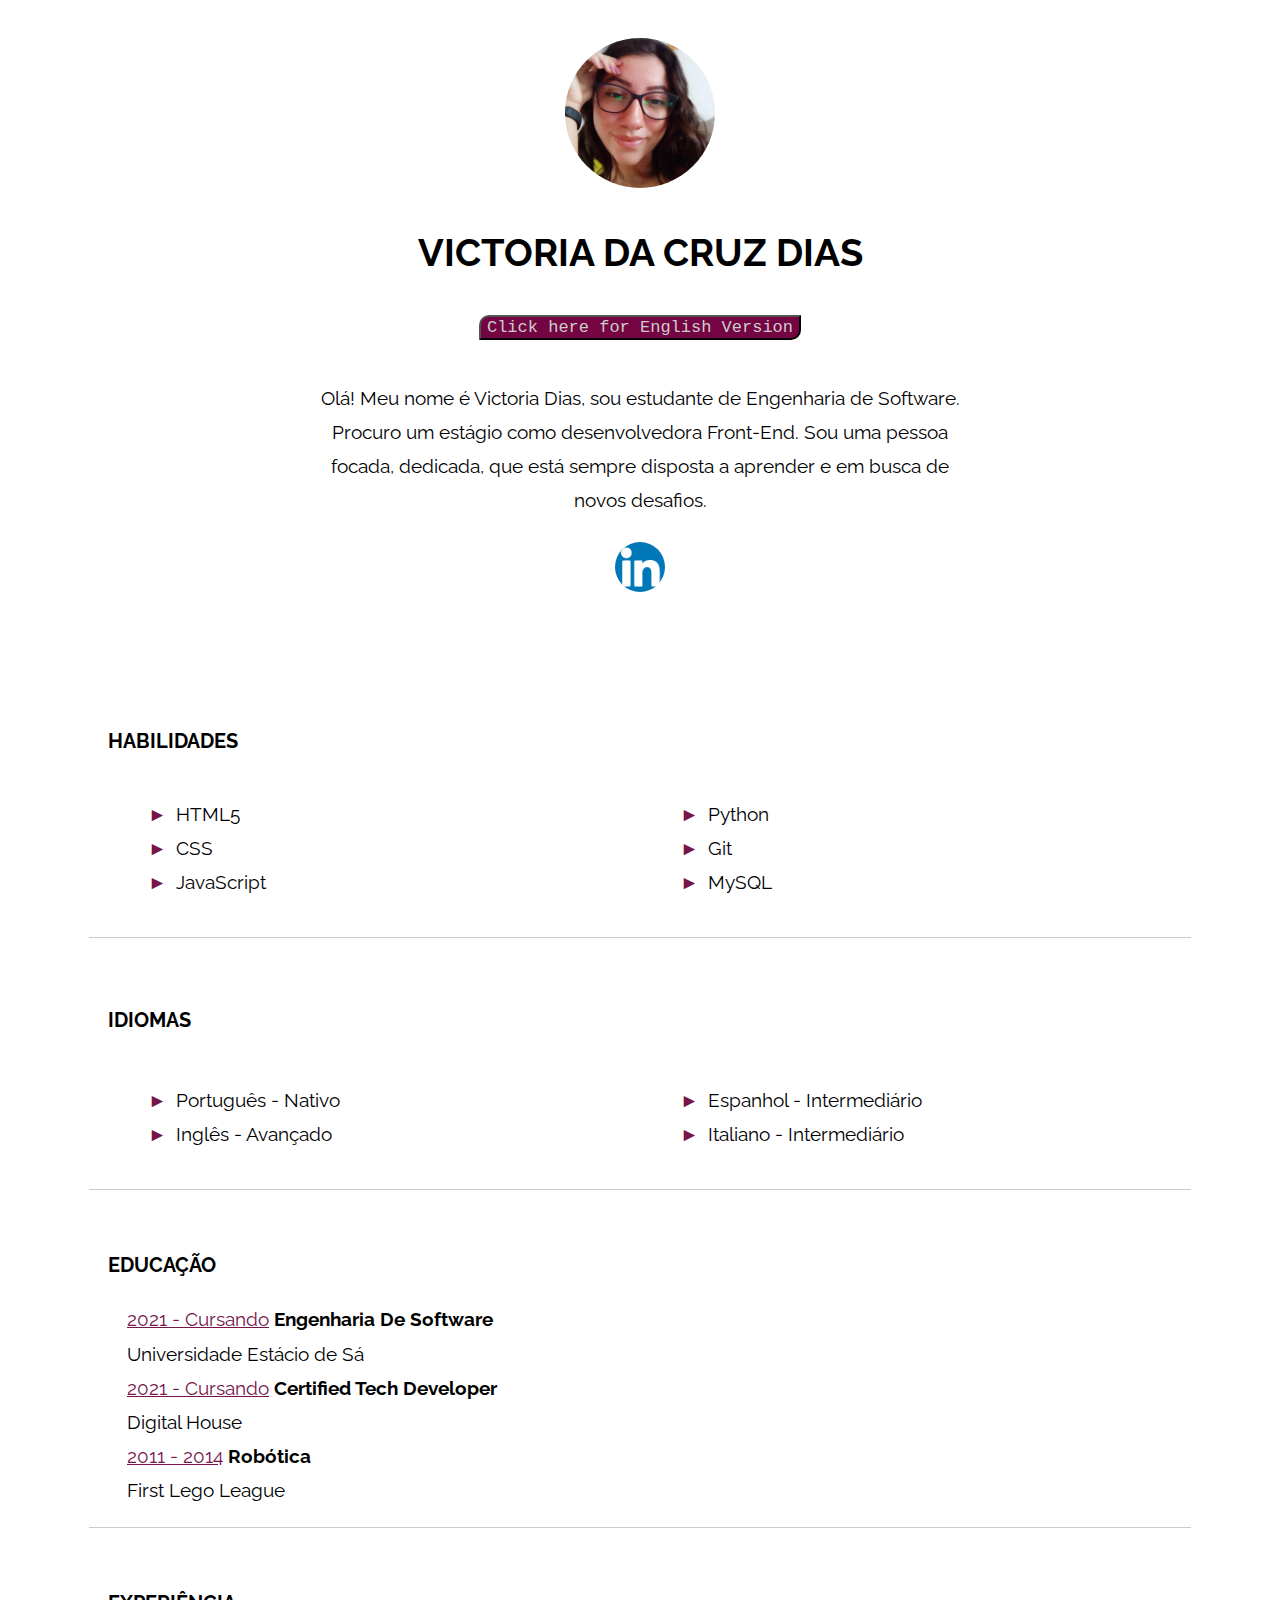
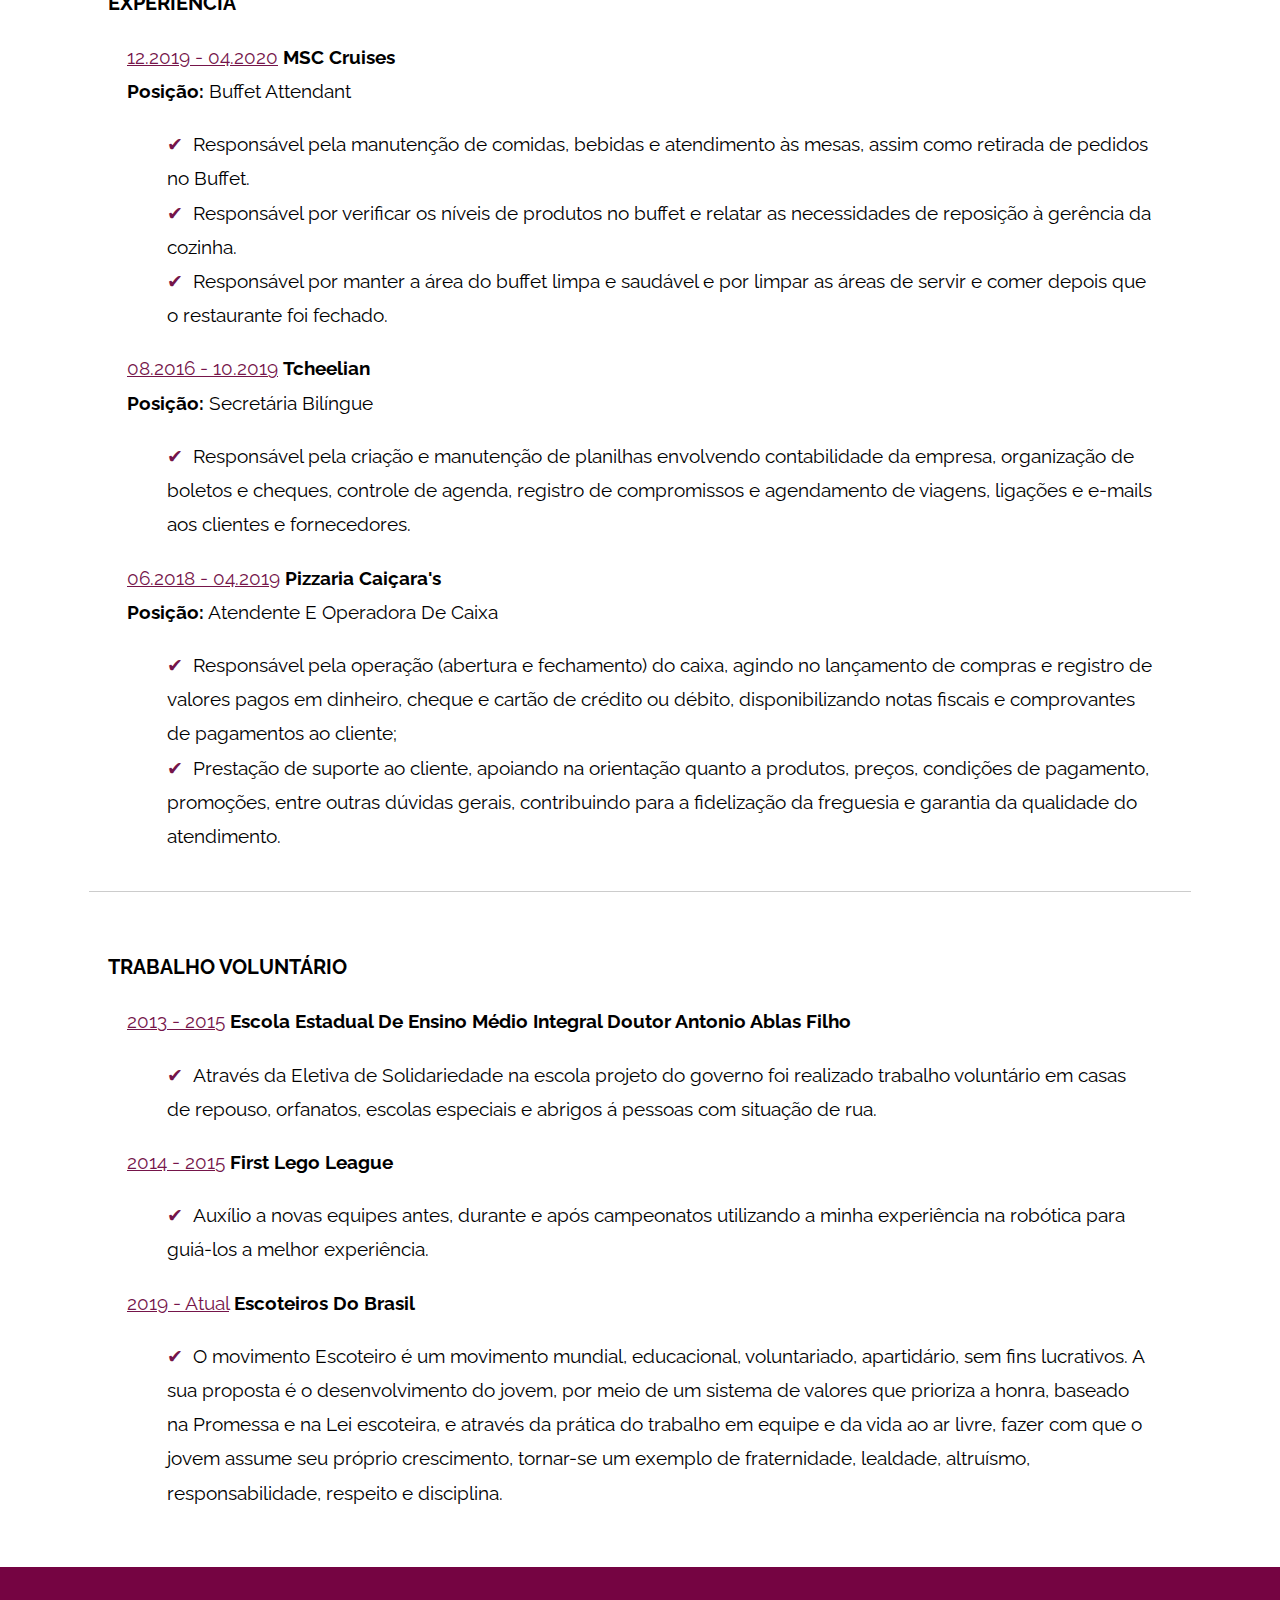
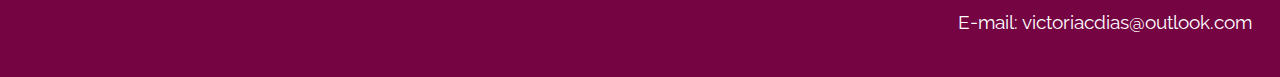
==== commit 7b4579db: "Atualizações" ====
--- a/index.html
+++ b/index.html
@@ -3,7 +3,7 @@
 <head>
   <meta charset="UTF-8">
   <title>CV - Victoria</title>
-  <link rel="icon" href="assets/favicon.ico">
+  <link rel="icon" href="assets/favicon1.ico">
   <meta name="author" content="Victoria da Cruz Dias"/>
   <meta http-equiv="content-language" content="pt-br, en-US"/>
   <meta name="viewport" content="width=device-width, initial-scale=1">
@@ -23,7 +23,7 @@
         </a>
     </form>
     <section>
-      <p>Olá! Meu nome é Victoria Dias, sou estudante de Engenharia de Software. Procuro um estágio como desenvolvedora Full Stack. Sou uma pessoa focada, dedicada, que está sempre disposta a aprender e em busca de novos desafios.</p>
+      <p>Olá! Meu nome é Victoria Dias, sou estudante de Engenharia de Software. Procuro um estágio como desenvolvedora Front-End. Sou uma pessoa focada, dedicada, que está sempre disposta a aprender e em busca de novos desafios.</p>
       <a href="https://www.linkedin.com/in/avictoriadias/" target="_blank"><img src="assets/174857.png" class="icone">
       </a>
     </section>
